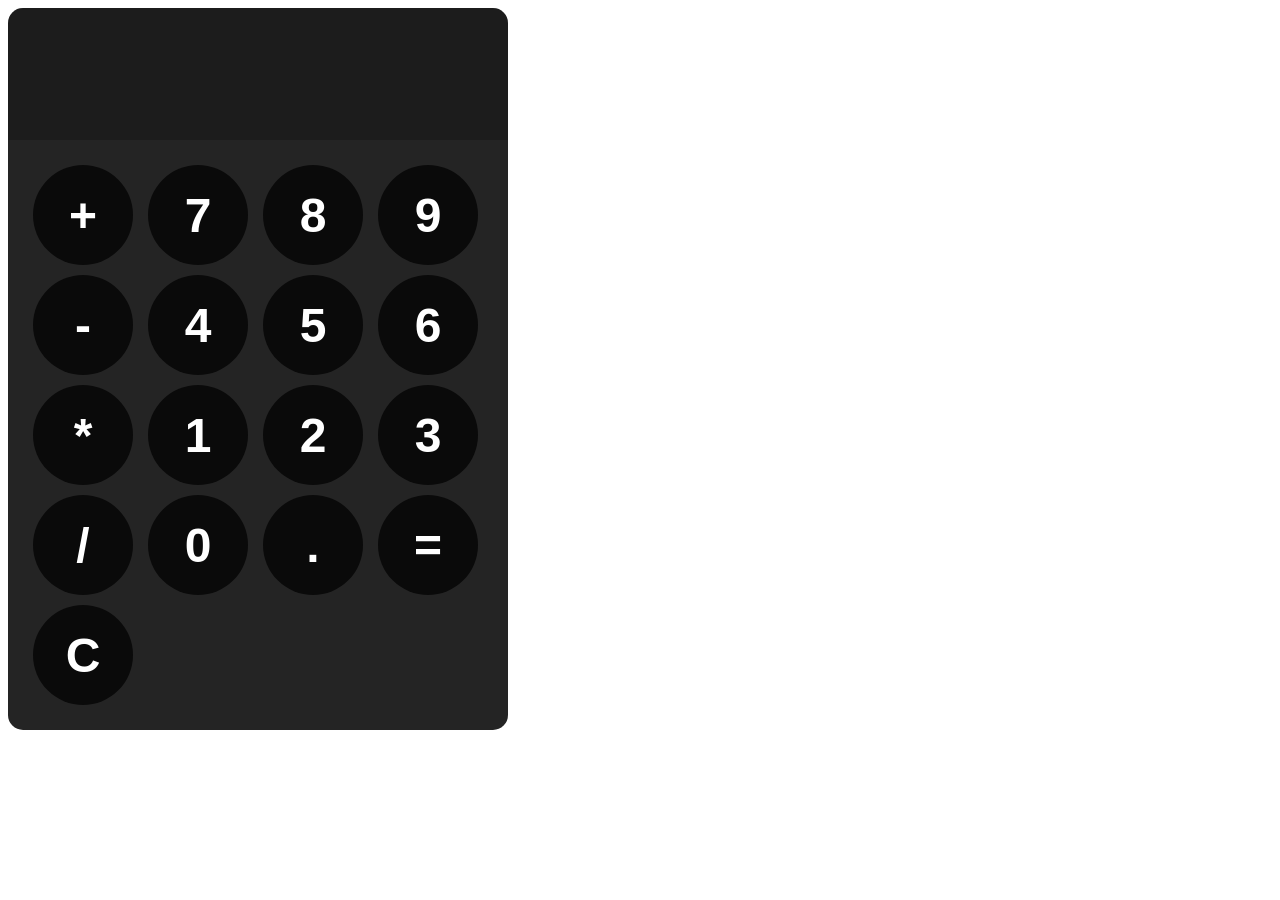
==== calculator/index.html @ ff01c1e7 "new projects" ====
<!DOCTYPE html>
<html lang="en">
<head>
    <meta charset="UTF-8">
    <meta name="viewport" content="width=device-width, initial-scale=1.0">
    <title>Document</title>
    <link rel="stylesheet" href="style.css">
</head>
<body>

    <div id="calculator">
        <input id="display" readonly>
        <div id="keys">
            <button onclick="appendToDisplay('+')">+</button>
            <button onclick="appendToDisplay('7')">7</button>
            <button onclick="appendToDisplay('8')">8</button>
            <button onclick="appendToDisplay('9')">9</button>
            <button onclick="appendToDisplay('-')">-</button>
            <button onclick="appendToDisplay('4')">4</button>
            <button onclick="appendToDisplay('5')">5</button>
            <button onclick="appendToDisplay('6')">6</button>
            <button onclick="appendToDisplay('*')">*</button>
            <button onclick="appendToDisplay('1')">1</button>
            <button onclick="appendToDisplay('2')">2</button>
            <button onclick="appendToDisplay('3')">3</button>
            <button onclick="appendToDisplay('/')">/</button>
            <button onclick="appendToDisplay('0')">0</button>
            <button onclick="appendToDisplay('.')">.</button>
            <button onclick="calculate()">=</button>
            <button onclick="clearDisplay()">C</button>

        </div>
    </div>
    


    <script src="script.js"></script>
</body>
</html>
---- calculator/style.css ----
#calculator{
    font-family:Arial, Helvetica, sans-serif;
    background-color:rgba(0, 0, 0, 0.859);
    border-radius: 15px;
    max-width: 500px;
    overflow:hidden;
}
#display{
    width:100%;
    padding:20px;
    font-size:5rem;
    text-align:left;
    border:none;
    background-color: rgba(0, 0, 0, 0.215);

}
#keys{
    display:grid;
    grid-template-columns:repeat(4,1fr);
    gap:10px;
    padding:25px;
}
button{
    width:100px;
    height:100px;
    border-radius:50px;
    border:none;
    background-color:rgba(0, 0, 0, 0.734);
    color:white;
    font-size:3rem;
    font-weight:bold;
    cursor:pointer;
}
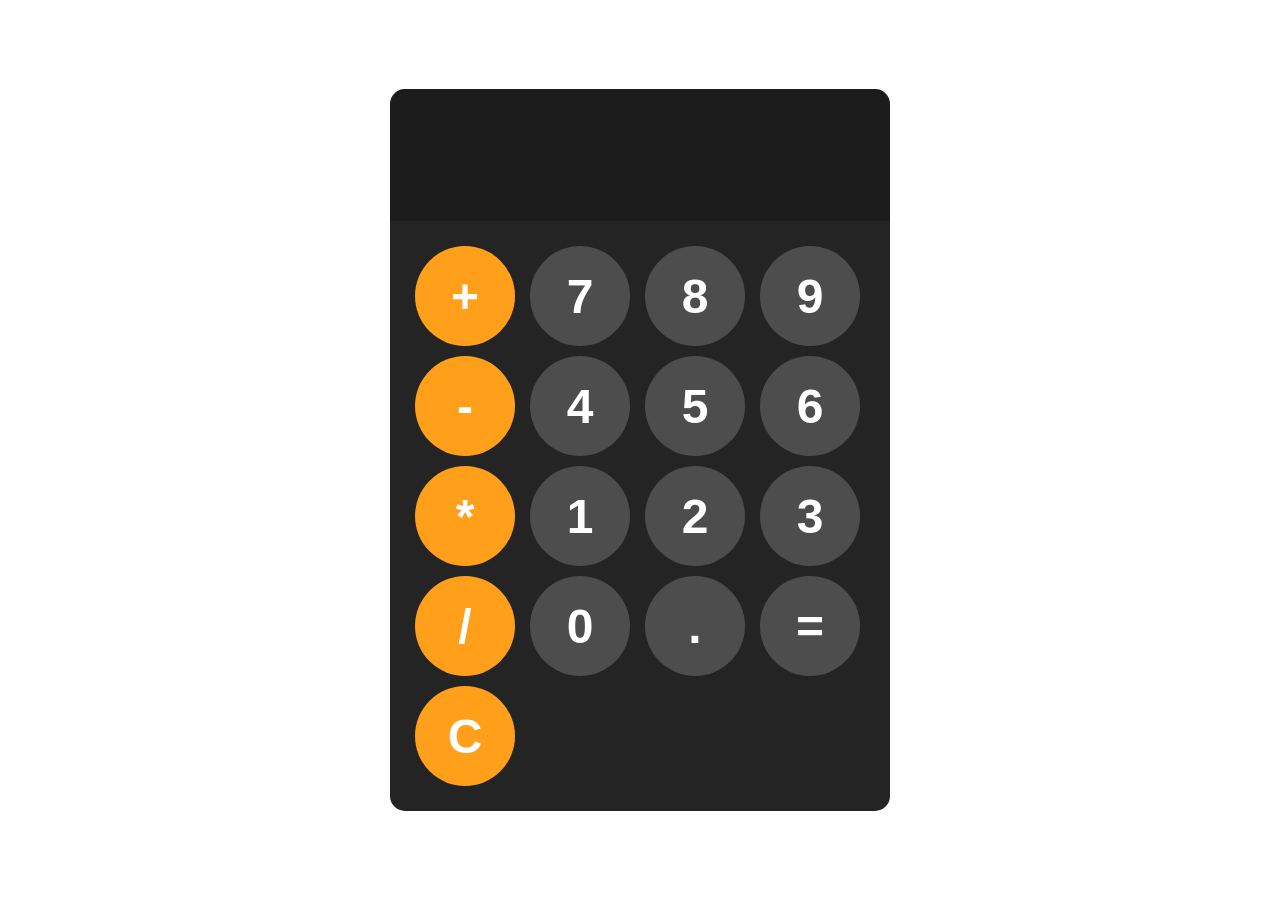
==== commit 49ad7c36: "calculator project" ====
--- a/calculator/index.html
+++ b/calculator/index.html
@@ -11,23 +11,23 @@
     <div id="calculator">
         <input id="display" readonly>
         <div id="keys">
-            <button onclick="appendToDisplay('+')">+</button>
+            <button onclick="appendToDisplay('+')" class="operator-btn">+</button>
             <button onclick="appendToDisplay('7')">7</button>
             <button onclick="appendToDisplay('8')">8</button>
             <button onclick="appendToDisplay('9')">9</button>
-            <button onclick="appendToDisplay('-')">-</button>
+            <button onclick="appendToDisplay('-')" class="operator-btn">-</button>
             <button onclick="appendToDisplay('4')">4</button>
             <button onclick="appendToDisplay('5')">5</button>
             <button onclick="appendToDisplay('6')">6</button>
-            <button onclick="appendToDisplay('*')">*</button>
+            <button onclick="appendToDisplay('*')" class="operator-btn">*</button>
             <button onclick="appendToDisplay('1')">1</button>
             <button onclick="appendToDisplay('2')">2</button>
             <button onclick="appendToDisplay('3')">3</button>
-            <button onclick="appendToDisplay('/')">/</button>
+            <button onclick="appendToDisplay('/')" class="operator-btn">/</button>
             <button onclick="appendToDisplay('0')">0</button>
             <button onclick="appendToDisplay('.')">.</button>
             <button onclick="calculate()">=</button>
-            <button onclick="clearDisplay()">C</button>
+            <button onclick="clearDisplay()" class="operator-btn">C</button>
 
         </div>
     </div>
--- a/calculator/style.css
+++ b/calculator/style.css
@@ -1,33 +1,62 @@
+body{
+    margin:0;
+    display:flex;
+    justify-content:center;
+    align-items:center;
+    height:100vh;
+    background-color:rgba(255, 255, 255, 0.95);
+}
+
 #calculator{
     font-family:Arial, Helvetica, sans-serif;
     background-color:rgba(0, 0, 0, 0.859);
-    border-radius: 15px;
-    max-width: 500px;
+    border-radius:15px;
+    max-width:500px;
     overflow:hidden;
 }
+
 #display{
     width:100%;
     padding:20px;
     font-size:5rem;
     text-align:left;
     border:none;
-    background-color: rgba(0, 0, 0, 0.215);
+    background-color:rgba(0, 0, 0, 0.215);
+    color:white;
+}
 
-}
 #keys{
     display:grid;
     grid-template-columns:repeat(4,1fr);
     gap:10px;
     padding:25px;
 }
+
 button{
     width:100px;
     height:100px;
     border-radius:50px;
     border:none;
-    background-color:rgba(0, 0, 0, 0.734);
+    background-color:hsl(0, 0%, 30%);
     color:white;
     font-size:3rem;
     font-weight:bold;
     cursor:pointer;
+}
+
+button:hover{
+    background-color:hsl(0, 0%, 40%);
+}
+
+button:active{
+    background-color:hsl(0, 0%, 50%);
+}
+.operator-btn{
+    background-color:hsl(35, 100%, 55%) ;
+}
+.operator-btn:hover{
+    background-color:hsl(35, 100%, 65%) ;
+}
+.operator-btn:active{
+    background-color:hsl(35, 100%, 75%) ;
 }
